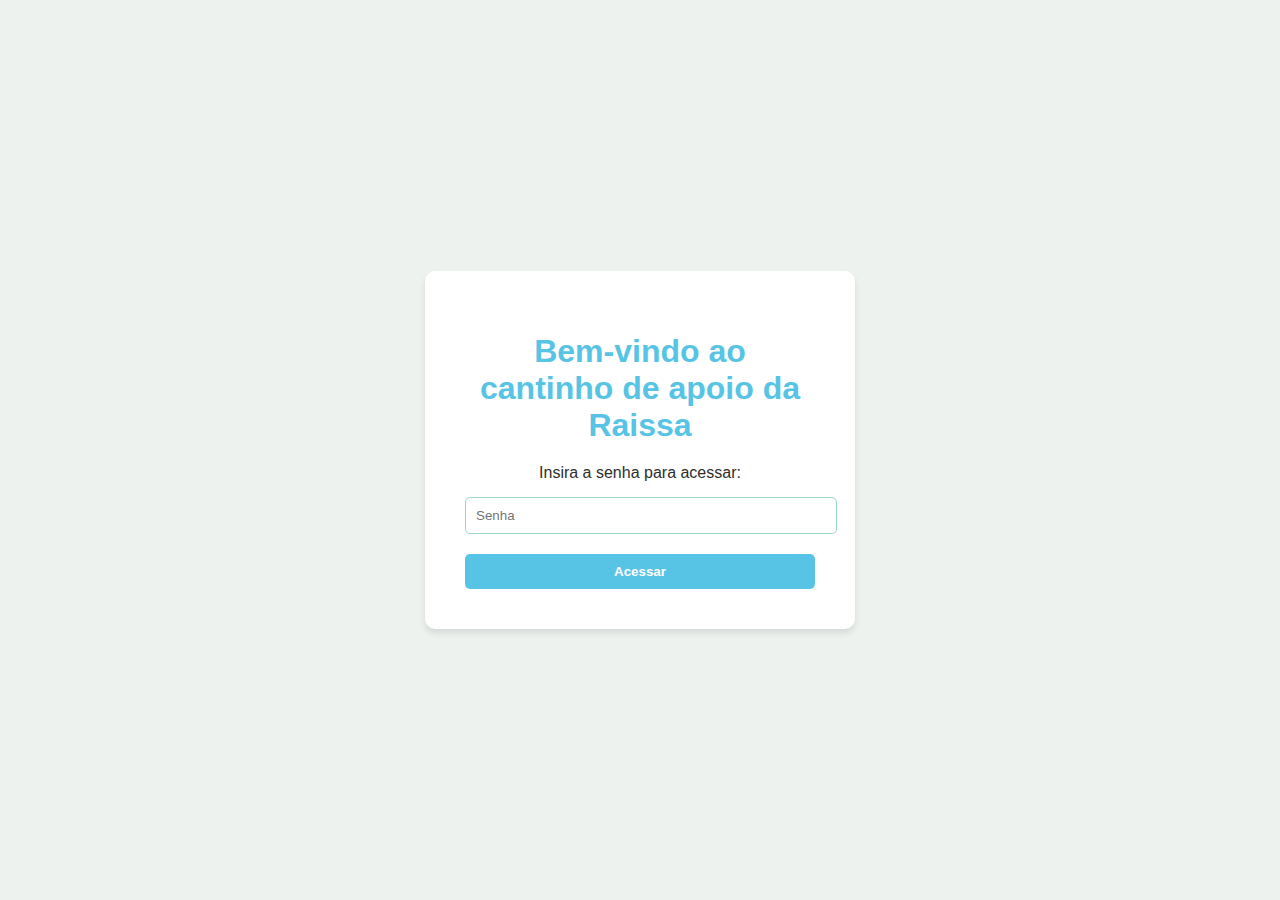
==== index.html @ a57ebd28 "atualizado para index o login" ====
<!DOCTYPE html>
<html lang="pt">
<head>
    <meta charset="UTF-8">
    <meta name="viewport" content="width=device-width, initial-scale=1.0">
    <title>Login | Blog da Raissa</title>
    <link rel="stylesheet" href="login.css">
</head>
<body>
    <div class="login-container">
        <h1>Bem-vindo ao cantinho de apoio da Raissa</h1>
        <p>Insira a senha para acessar:</p>
        <input type="password" id="password" placeholder="Senha">
        <button id="login-button">Acessar</button>
        <p id="error-message" class="hidden">Senha incorreta. Tente novamente.</p>
    </div>
    <script src="login.js"></script>
</body>
</html>
---- login.css ----
body {
  font-family: 'Roboto', sans-serif;
  background-color: #EDF2EF;
  color: #2E2E2E;
  margin: 0;
  padding: 0;
  display: flex;
  align-items: center;
  justify-content: center;
  height: 100vh;
}

.login-container {
  background-color: #FFFFFF;
  padding: 40px;
  border-radius: 10px;
  box-shadow: 0 4px 6px rgba(0, 0, 0, 0.1);
  text-align: center;
  max-width: 350px;
  width: 90%;
}

h1 {
  margin-bottom: 20px;
  color: #57C4E5;
}

p {
  margin-bottom: 15px;
}

input {
  padding: 10px;
  border: 1px solid #9ED7C2;
  border-radius: 5px;
  width: 100%;
  margin-bottom: 20px;
}

button {
  background-color: #57C4E5;
  color: #FFFFFF;
  padding: 10px;
  border: none;
  border-radius: 5px;
  cursor: pointer;
  font-weight: bold;
  width: 100%;
}

.hidden {
  display: none;
  color: red;
  margin-top: 10px;
}

.error {
  display: block;
}
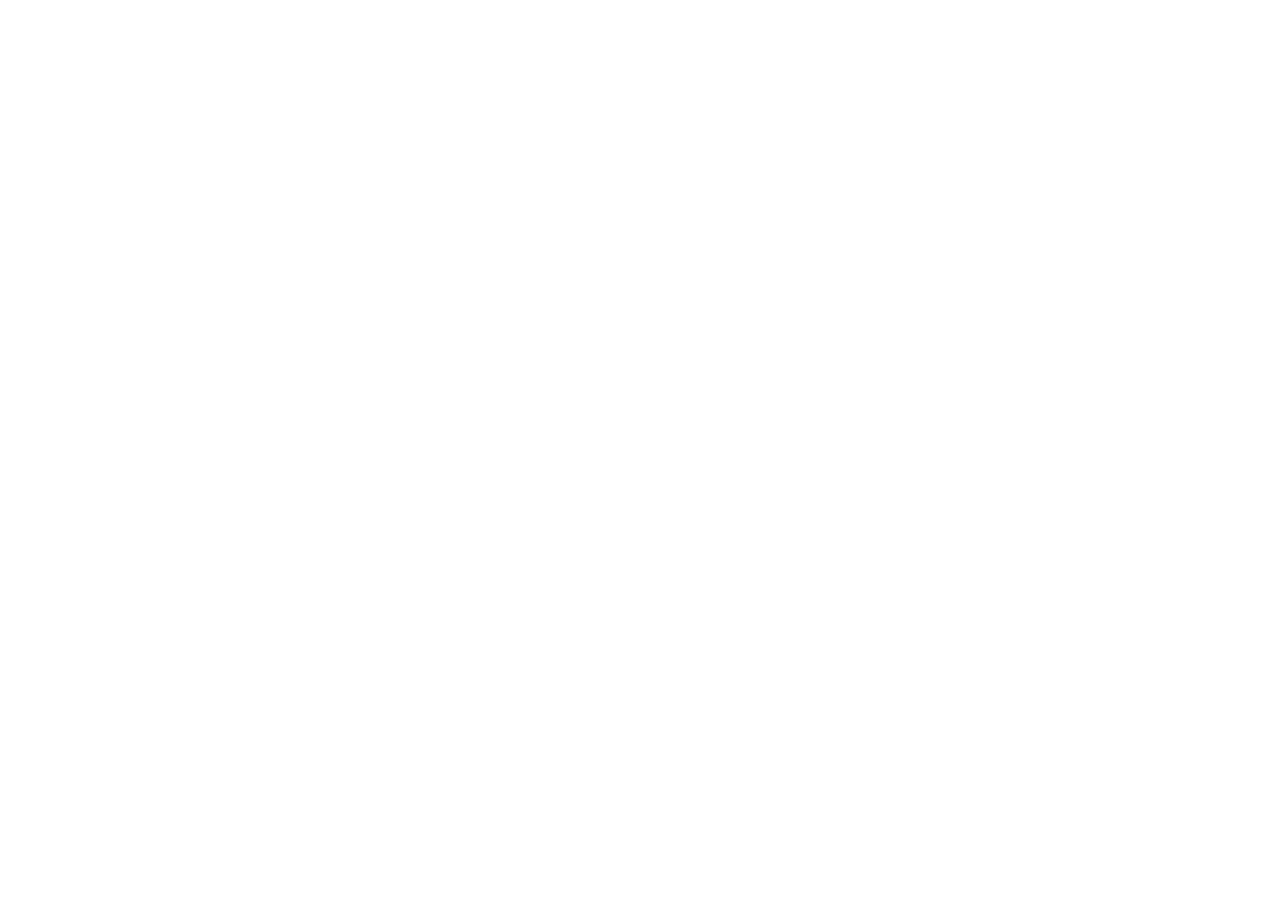
==== commit f492b449: "Atualizado caminho index e mudanças de pastas" ====
--- a/index.html
+++ b/index.html
@@ -1,19 +1,14 @@
 <!DOCTYPE html>
 <html lang="pt">
-<head>
-    <meta charset="UTF-8">
-    <meta name="viewport" content="width=device-width, initial-scale=1.0">
-    <title>Login | Blog da Raissa</title>
-    <link rel="stylesheet" href="login.css">
-</head>
-<body>
-    <div class="login-container">
-        <h1>Bem-vindo ao cantinho de apoio da Raissa</h1>
-        <p>Insira a senha para acessar:</p>
-        <input type="password" id="password" placeholder="Senha">
-        <button id="login-button">Acessar</button>
-        <p id="error-message" class="hidden">Senha incorreta. Tente novamente.</p>
-    </div>
-    <script src="login.js"></script>
-</body>
-</html>
+  <head>
+    <meta charset="UTF-8" />
+    <link rel="icon" type="image/svg+xml" href="/src/Logo-Fire.svg" />
+    <meta name="viewport" content="width=device-width, initial-scale=1.0" />
+    <title>Cantinho da Raissa</title>
+  </head>
+  <body class="font-inter antialiased bg text-gray-200 tracking-tight">
+    <noscript>You need to enable JavaScript to run this app.</noscript>
+    <div id="root"></div>
+    <script src="/src/login.html"></script>
+  </body>
+</html>